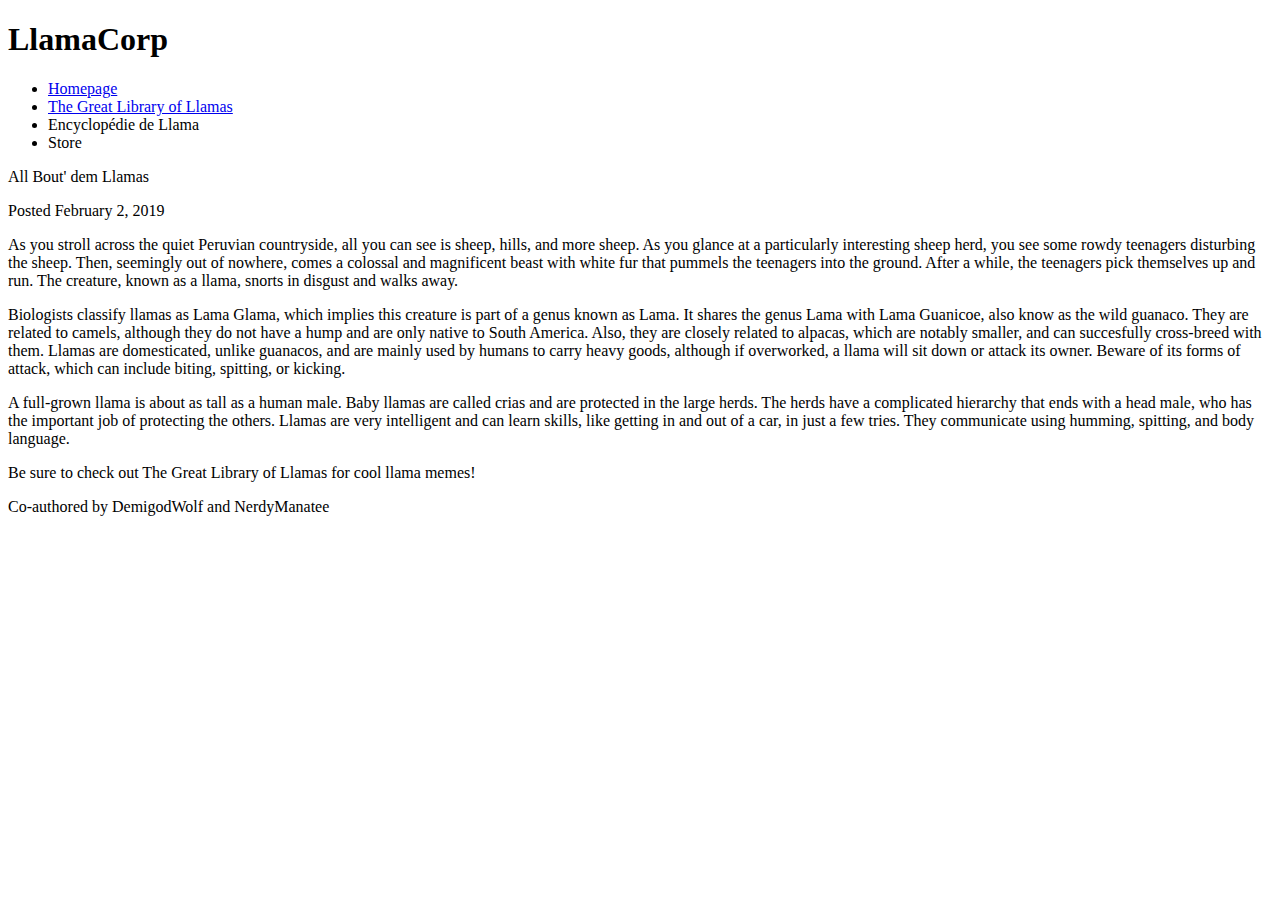
==== index.html @ 87546c5f "Update index.html" ====
<!DOCTYPE html>
<html>
<head>
	<meta charset="utf-8">
	<title>LlamaCorp</title>
	<link href="https://fonts.googleapis.com/css?family=Varela+Round" rel="stylesheet">
	<link href="https://fonts.googleapis.com/css?family=Lato" rel="stylesheet">
	<link rel="stylesheet" type="text/css" href="stylesheet.css">
	<style>
	</style>
</head>
<body>
	<main>
	<header>
		<h1 class="h">LlamaCorp</h1>
	</header>
	
	<nav>
		<ul>
			<li><a href="index.html">Homepage</a></li>
			<li><a href="TheGreat.html">The Great Library of Llamas</a></li>
			<li><a>Encyclopédie de Llama</a></li>
			<li><a>Store</a></li>
		</ul>
	</nav>
	<div class ="tp">
		<p class="ph">All Bout' dem Llamas</p>
		<p class="ps">Posted February 2, 2019</p>
		<p> As you stroll across the quiet Peruvian countryside, all you can see is sheep, hills, and more sheep. 
		As you glance at a particularly interesting sheep herd, you see some rowdy teenagers disturbing the sheep. 
		Then, seemingly out of nowhere, comes a colossal and magnificent beast with white fur that pummels the teenagers into the ground.
		After a while, the teenagers pick themselves up and run. The creature, known as a llama, snorts in disgust and walks away.
		</p>
		<p>
		Biologists classify llamas as Lama Glama, which implies this creature is part of a genus known as Lama. It shares the genus Lama with Lama Guanicoe, also know as the wild guanaco. 
		They are related to camels, although they do not have a hump and are only native to South America. Also, they are closely related to alpacas, which are notably smaller, and can succesfully cross-breed with them.
		Llamas are domesticated, unlike guanacos, and are mainly used by humans to carry heavy goods, although if overworked, a llama will sit down or attack its owner.
		Beware of its forms of attack, which can include biting, spitting, or kicking.
		</p>
		<p> A full-grown llama is about as tall as a human male. 
		Baby llamas are called crias and are protected in the large herds. The herds have a complicated hierarchy that ends with a head male, who has the important job of protecting the others.
		Llamas are very intelligent and can learn skills, like getting in and out of a car, in just a few tries. They communicate using humming, spitting, and body language.</p>
		<p>Be sure to check out The Great Library of Llamas for cool llama memes!</p>
		<p class="ps">Co-authored by DemigodWolf and NerdyManatee</p>
		</main>
	<script src="https://ajax.googleapis.com/ajax/libs/jquery/2.1.4/jquery.min.js">
	</script>
	<script>
	</script>	
</body>
</html>
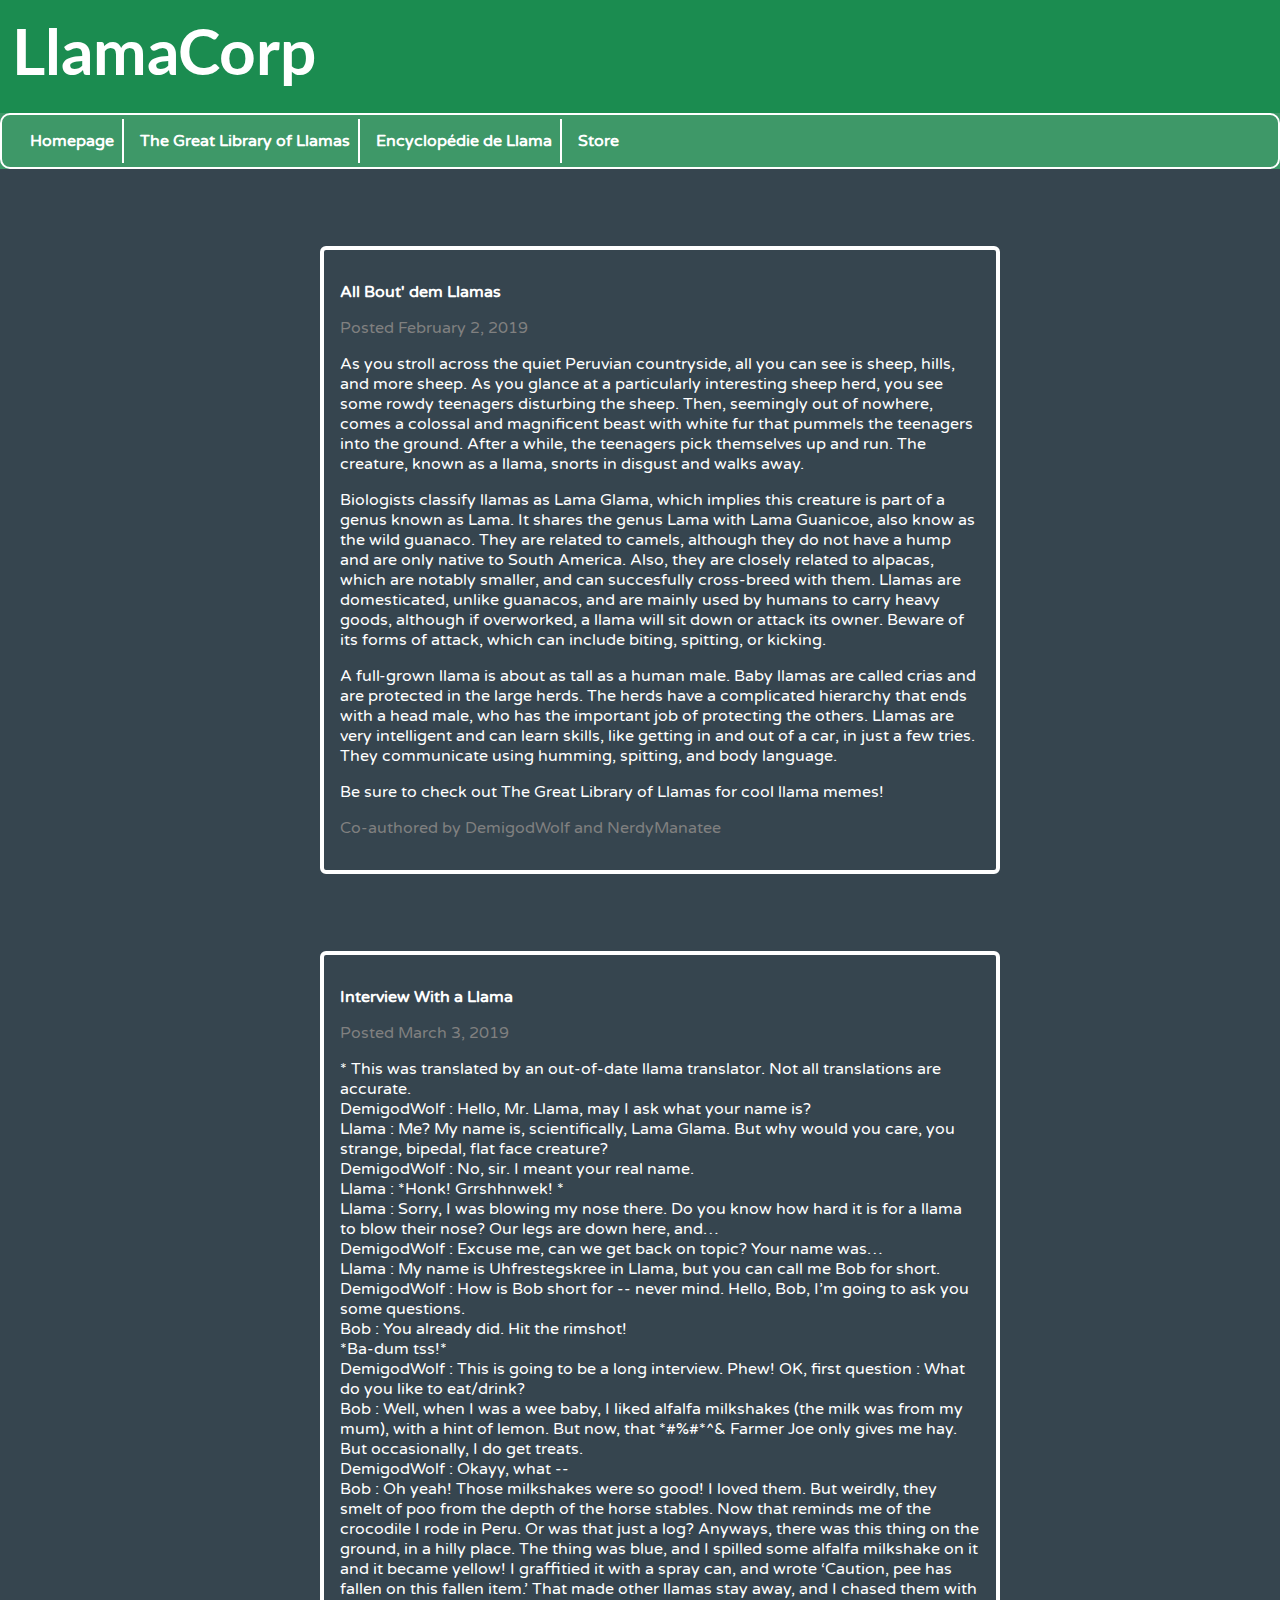
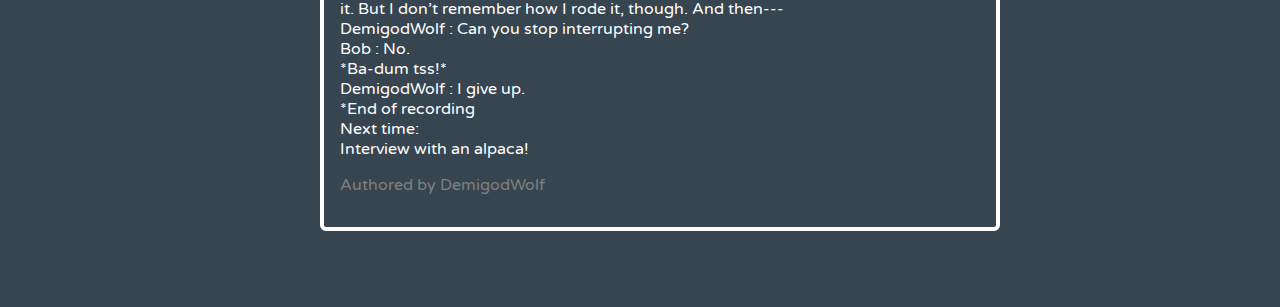
==== commit 775b24a7: "Update index.html" ====
--- a/index.html
+++ b/index.html
@@ -42,6 +42,56 @@
 		Llamas are very intelligent and can learn skills, like getting in and out of a car, in just a few tries. They communicate using humming, spitting, and body language.</p>
 		<p>Be sure to check out The Great Library of Llamas for cool llama memes!</p>
 		<p class="ps">Co-authored by DemigodWolf and NerdyManatee</p>
+	</div>
+	<div class ="tp">
+		<p class="ph">Interview With a Llama</p>
+		<p class="ps">Posted March 3, 2019</p>
+		<p>
+* This was translated by an out-of-date llama translator. Not all translations are accurate. <br/>
+
+DemigodWolf : Hello, Mr. Llama, may I ask what your name is? <br/>
+
+Llama : Me? My name is, scientifically, Lama Glama. But why would you care, you strange, bipedal, flat face creature? <br/>
+
+DemigodWolf : No, sir. I meant your real name. <br/>
+
+Llama : *Honk! Grrshhnwek! * <br/>
+
+Llama : Sorry, I was blowing my nose there. Do you know how hard it is for a llama to blow their nose? Our legs are down here, and… <br/>
+
+DemigodWolf : Excuse me, can we get back on topic? Your name was… <br/>
+
+Llama : My name is Uhfrestegskree in Llama, but you can call me Bob for short. <br/>
+
+
+DemigodWolf : How is Bob short for -- never mind. Hello, Bob, I’m going to ask you some questions.  <br/>
+
+Bob : You already did. Hit the rimshot! <br/>
+*Ba-dum tss!* <br/>
+
+DemigodWolf : This is going to be a long interview. Phew! OK, first question : What do you like to eat/drink? <br/>
+
+Bob : Well, when I was a wee baby, I liked alfalfa milkshakes (the milk was from my mum), with a hint of lemon. But now, that  *#%#*^& Farmer Joe only gives me hay. But occasionally, I do get treats. <br/>
+
+DemigodWolf : Okayy, what -- <br/>
+
+Bob : Oh yeah! Those milkshakes were so good! I loved them. But weirdly, they smelt of poo from the depth of the horse stables. Now that reminds me of the crocodile I rode in Peru. Or was that just a log? Anyways, there was this thing on the ground, in a hilly place. The thing was blue, and I spilled some alfalfa milkshake on it and it became yellow! I graffitied it with a spray can, and wrote ‘Caution, pee has fallen on this fallen item.’ That made other llamas stay away, and I chased them with it. But I don’t remember how I rode it, though. And then--- <br/>
+
+DemigodWolf : Can you stop interrupting me? <br/>
+
+Bob : No. <br/>
+*Ba-dum tss!* <br/>
+
+DemigodWolf : I give up. <br/>
+
+*End of recording <br/>
+
+Next time: <br/>
+Interview with an alpaca! <br/>
+
+		<p class="ps">Authored by DemigodWolf</p>
+	</div>	
+		
 		</main>
 	<script src="https://ajax.googleapis.com/ajax/libs/jquery/2.1.4/jquery.min.js">
 	</script>
--- a/stylesheet.css
+++ b/stylesheet.css
@@ -0,0 +1,19 @@
+header {color: white; font-family: 'Lato', sans-serif; background-color: #1B8C50; padding: 12px; padding-bottom: 24px;}
+nav {background-color: #3E9868; margin-left: 0px;}
+nav ul {list-style-type: none; margin: 0px; border: 2px solid white; border-radius: 10px; padding: 16px;}
+nav ul li {color: white; font-family: 'Varela Round', sans-serif; font-weight: bold; display: inline; padding: 12px; border-right: 2px solid white; padding-right: 8px;}
+nav ul li:last-child {border-right: none;}
+ul {color: white;}
+body {background-color: #36454f; margin: 0px;}
+a:hover {color: salmon;}
+a {color: white; font-family: 'Varela Round', sans-serif; text-decoration: none;}
+.h {color: white; margin-block-start: 0em; margin-block-end: 0em; font-size: 64px;}
+.tp {color: white; font-family: 'Varela Round', sans-serif; margin: 6%; margin-left: 25%; width: 50%; padding: 16px; border: 4px solid white; border-radius: 6px;}
+.mp {color: white; font-family: 'Varela Round', sans-serif; margin: 6%; margin-left: 25%; width: 50%; padding: 0px; border: 4px solid white; border-radius: 6px;}
+.imgl {padding: 0px; width: 100%; margin: 0px;}
+.imgm {width: 50%; border-right: 2px solid white; display: inline;}
+.imgs {}
+.ph {color: white; font-family: 'Varela Round', sans-serif; font-weight: bold;}
+.pl {display: inline;}
+.pf {font-family: 'Varela Round', sans-serif; align: center;}
+.ps {color: grey; font-family: 'Varela Round', sans-serif;}
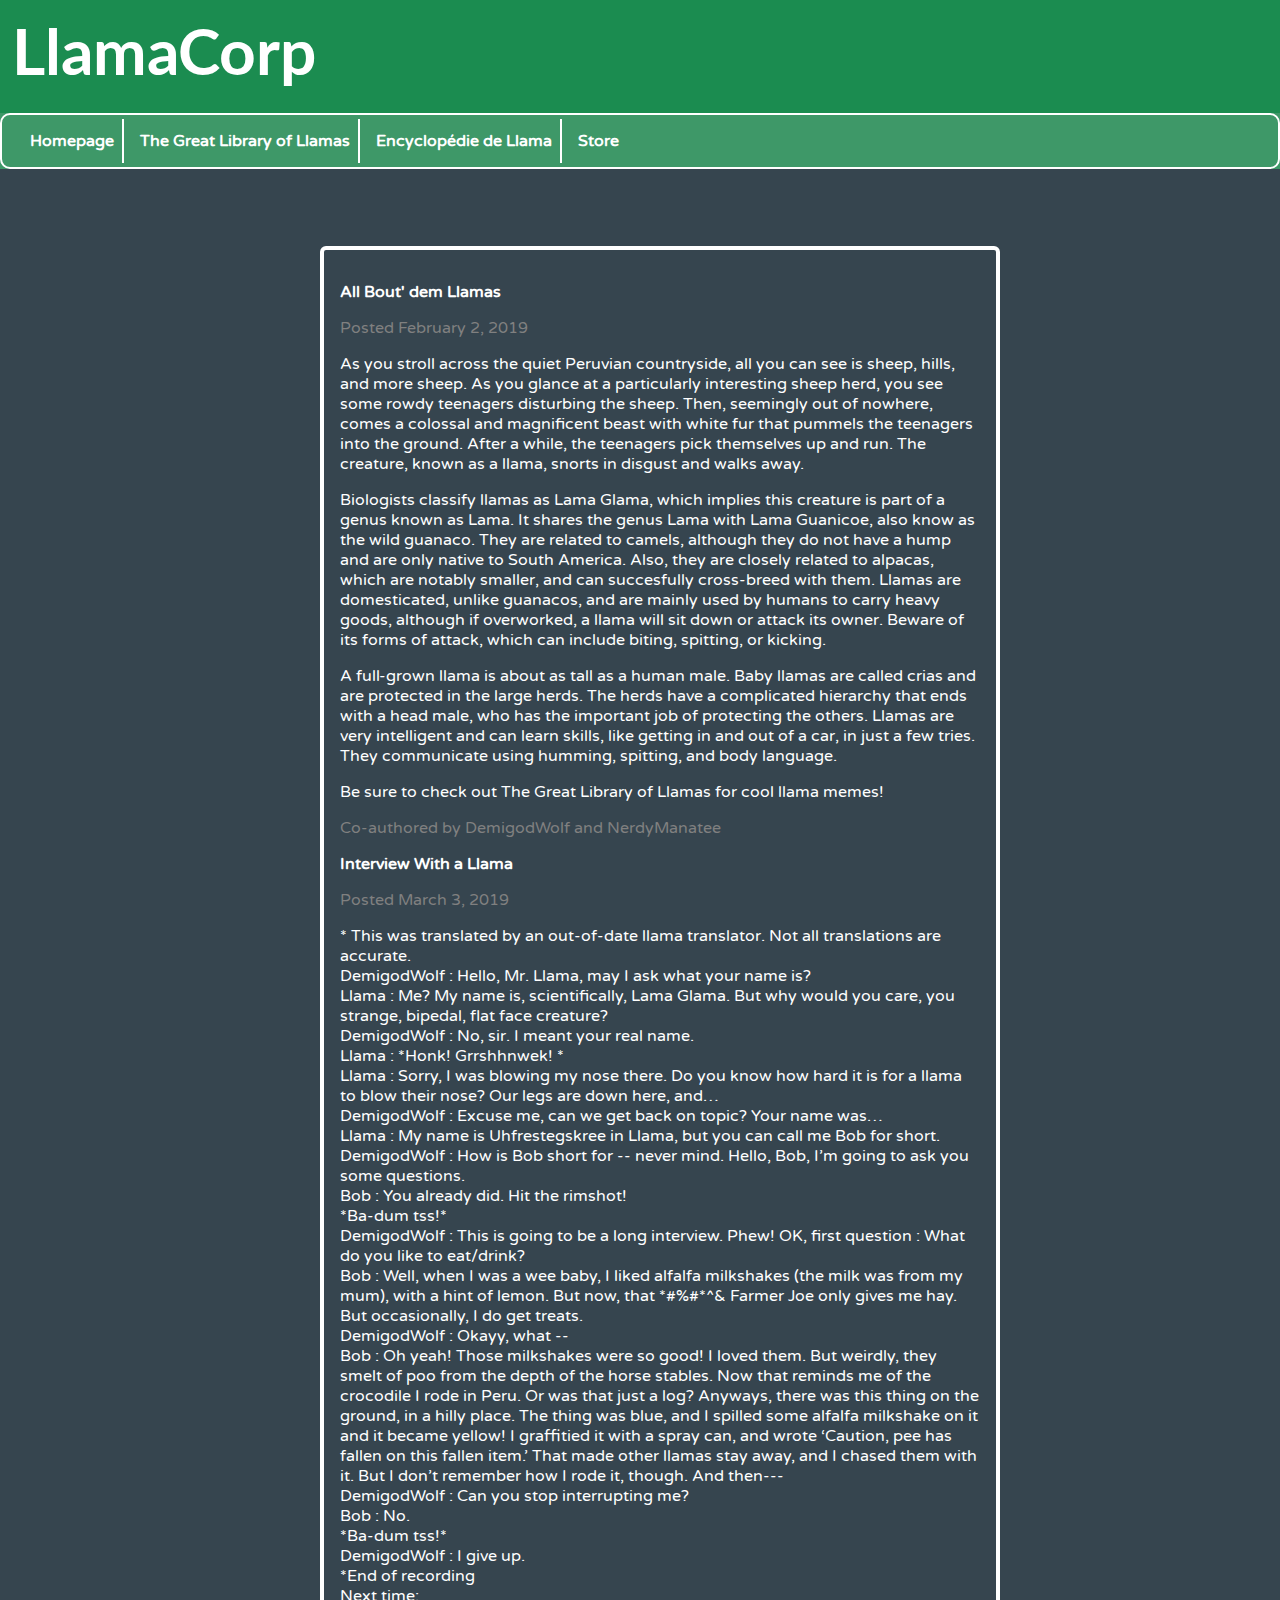
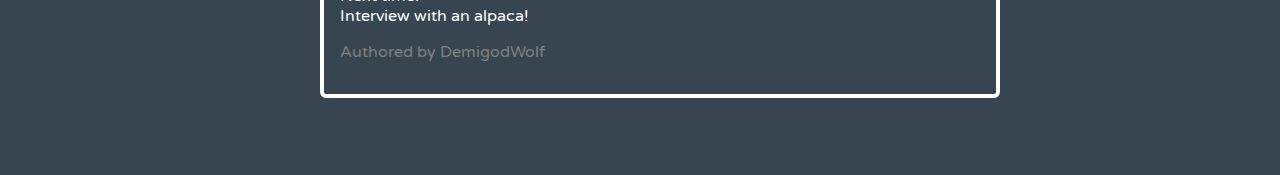
==== commit 55908cda: "Update index.html" ====
--- a/index.html
+++ b/index.html
@@ -42,6 +42,7 @@
 		Llamas are very intelligent and can learn skills, like getting in and out of a car, in just a few tries. They communicate using humming, spitting, and body language.</p>
 		<p>Be sure to check out The Great Library of Llamas for cool llama memes!</p>
 		<p class="ps">Co-authored by DemigodWolf and NerdyManatee</p>
+		<p class="ps>With special thanks to FunkyLlama</p>
 	</div>
 	<div class ="tp">
 		<p class="ph">Interview With a Llama</p>
@@ -90,6 +91,7 @@
 Interview with an alpaca! <br/>
 
 		<p class="ps">Authored by DemigodWolf</p>
+		<p class="ps>With special thanks to FunkyLlama</p>
 	</div>	
 		
 		</main>
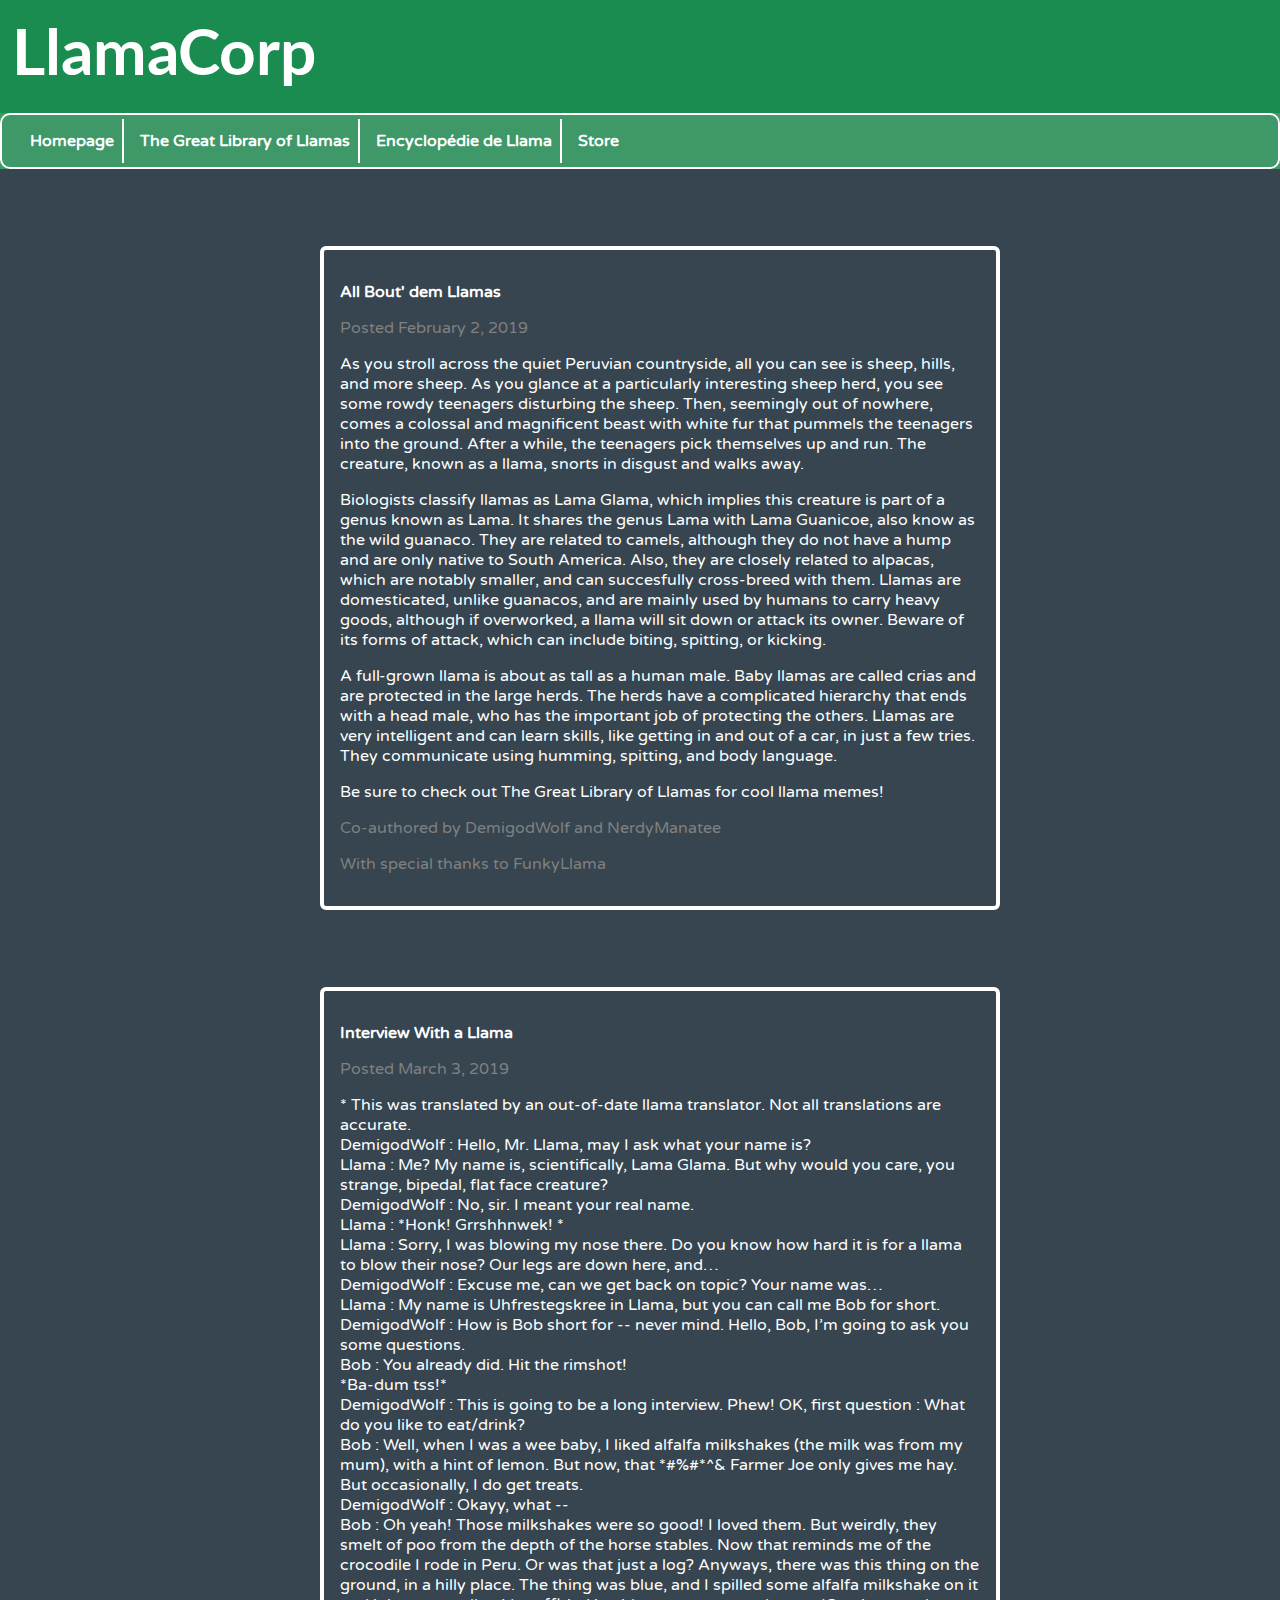
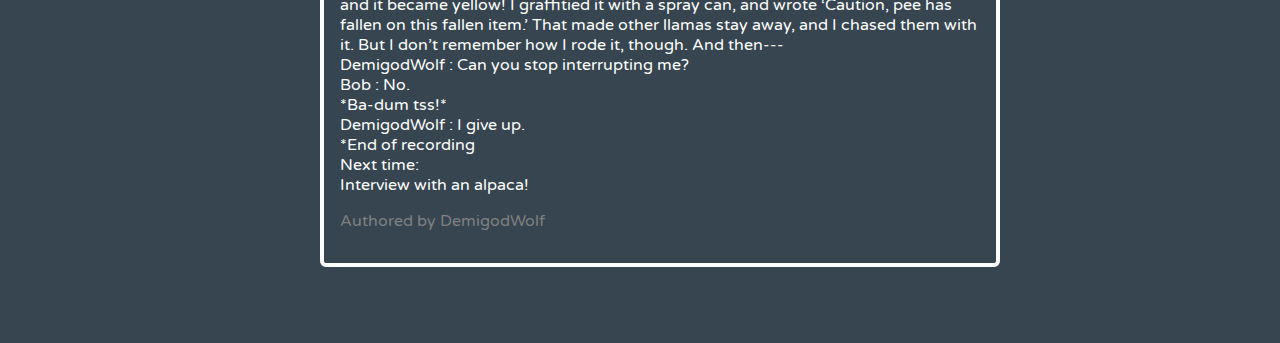
==== commit bc5111d5: "Update index.html" ====
--- a/index.html
+++ b/index.html
@@ -42,7 +42,7 @@
 		Llamas are very intelligent and can learn skills, like getting in and out of a car, in just a few tries. They communicate using humming, spitting, and body language.</p>
 		<p>Be sure to check out The Great Library of Llamas for cool llama memes!</p>
 		<p class="ps">Co-authored by DemigodWolf and NerdyManatee</p>
-		<p class="ps>With special thanks to FunkyLlama</p>
+		<p class="ps">With special thanks to FunkyLlama</p>
 	</div>
 	<div class ="tp">
 		<p class="ph">Interview With a Llama</p>
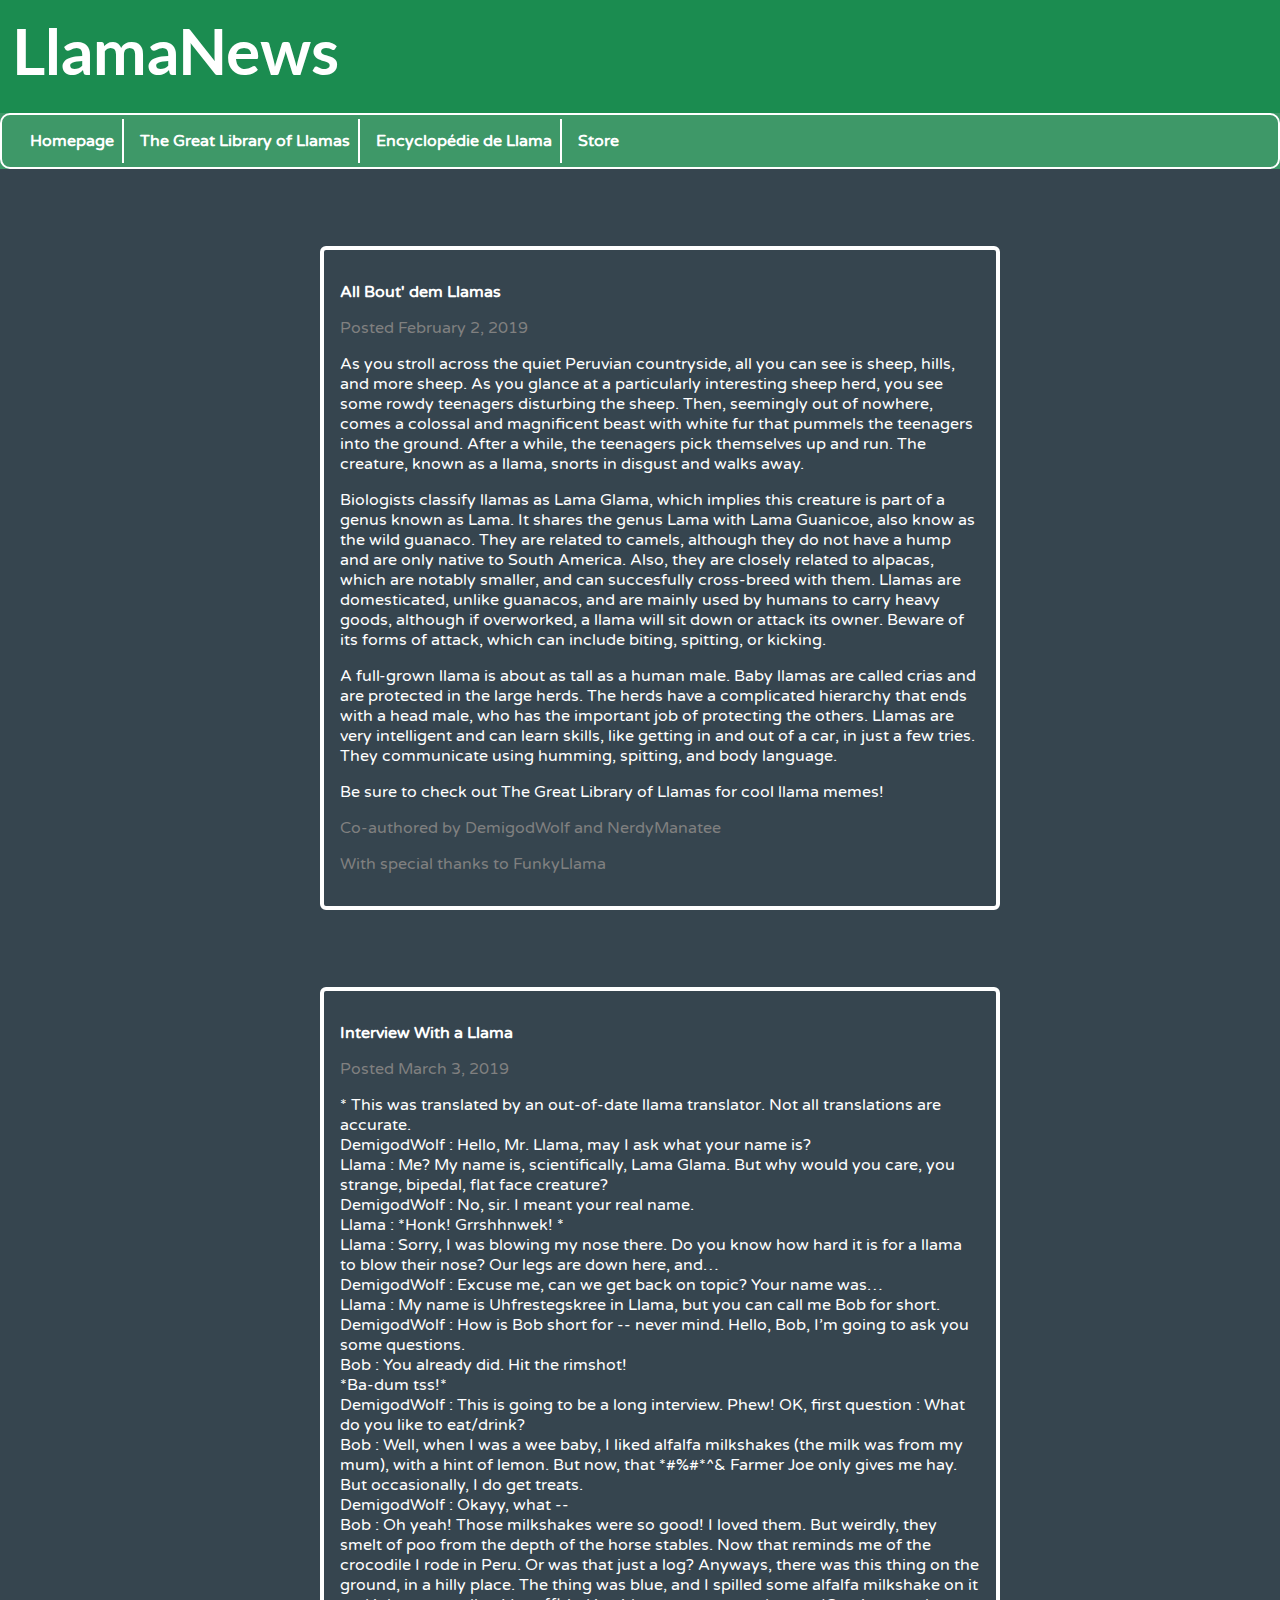
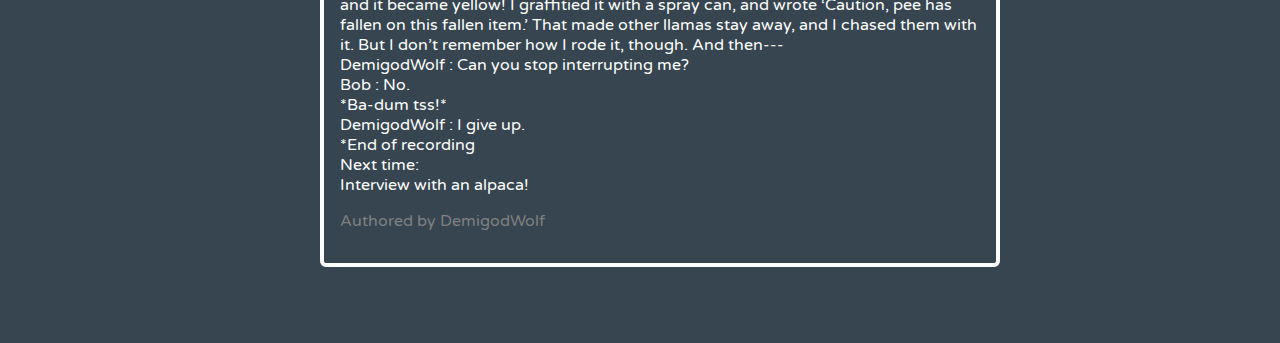
==== commit 62741bab: "Update index.html" ====
--- a/index.html
+++ b/index.html
@@ -2,7 +2,7 @@
 <html>
 <head>
 	<meta charset="utf-8">
-	<title>LlamaCorp</title>
+	<title>LlamaNews</title>
 	<link href="https://fonts.googleapis.com/css?family=Varela+Round" rel="stylesheet">
 	<link href="https://fonts.googleapis.com/css?family=Lato" rel="stylesheet">
 	<link rel="stylesheet" type="text/css" href="stylesheet.css">
@@ -12,7 +12,7 @@
 <body>
 	<main>
 	<header>
-		<h1 class="h">LlamaCorp</h1>
+		<h1 class="h">LlamaNews</h1>
 	</header>
 	
 	<nav>
